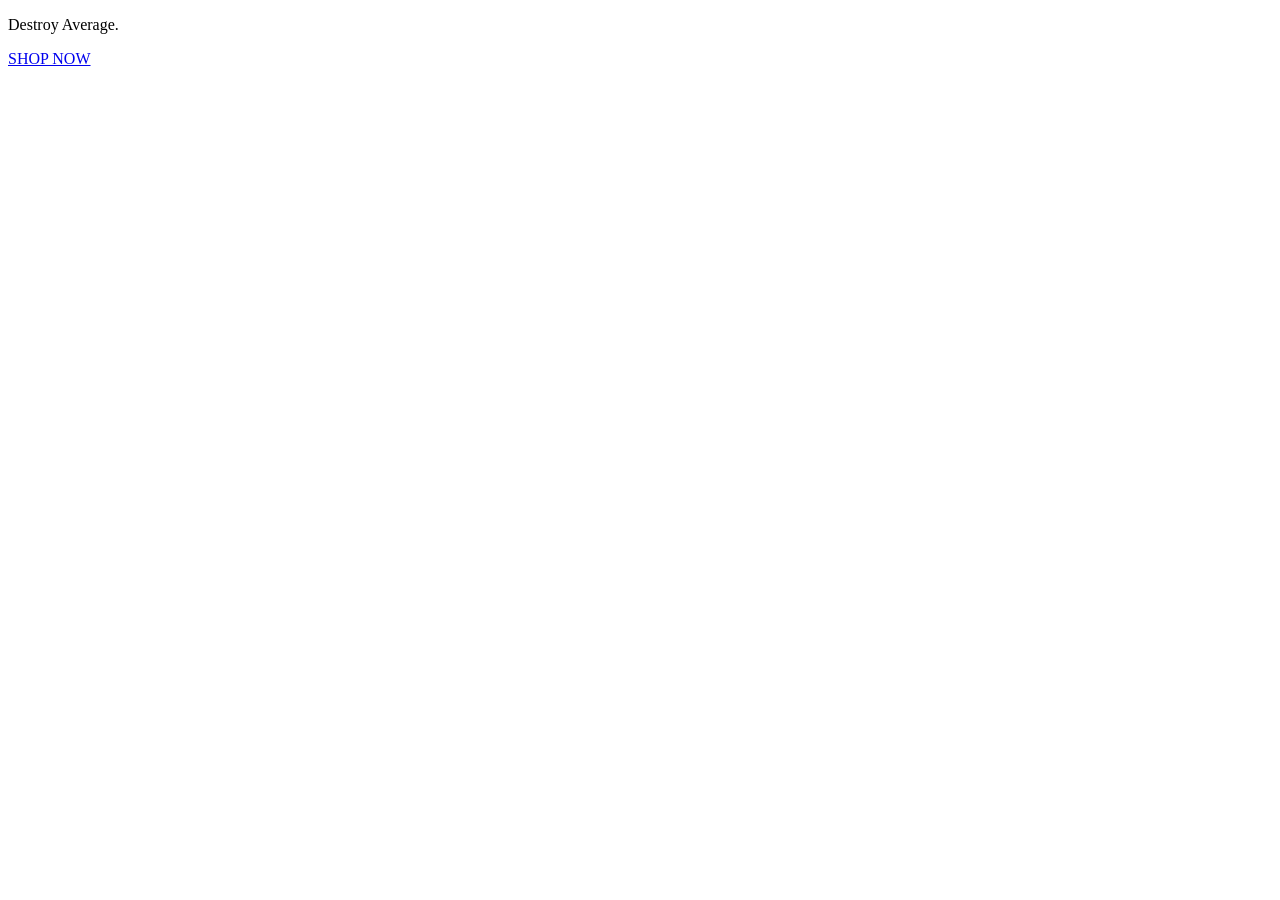
==== index.html @ 906720ed "Create index.html" ====
<!DOCTYPE html>
<html>
<head>
    <title>SLOPER</title>
    <link rel="stylesheet" href="style.css">
</head>
<body>

<div class="hero">

    <div class="bottom-content">
        <p>Destroy Average.</p>

        <a href="shop.html" class="shop-button">
            SHOP NOW
        </a>
    </div>

</div>

</body>
</html>
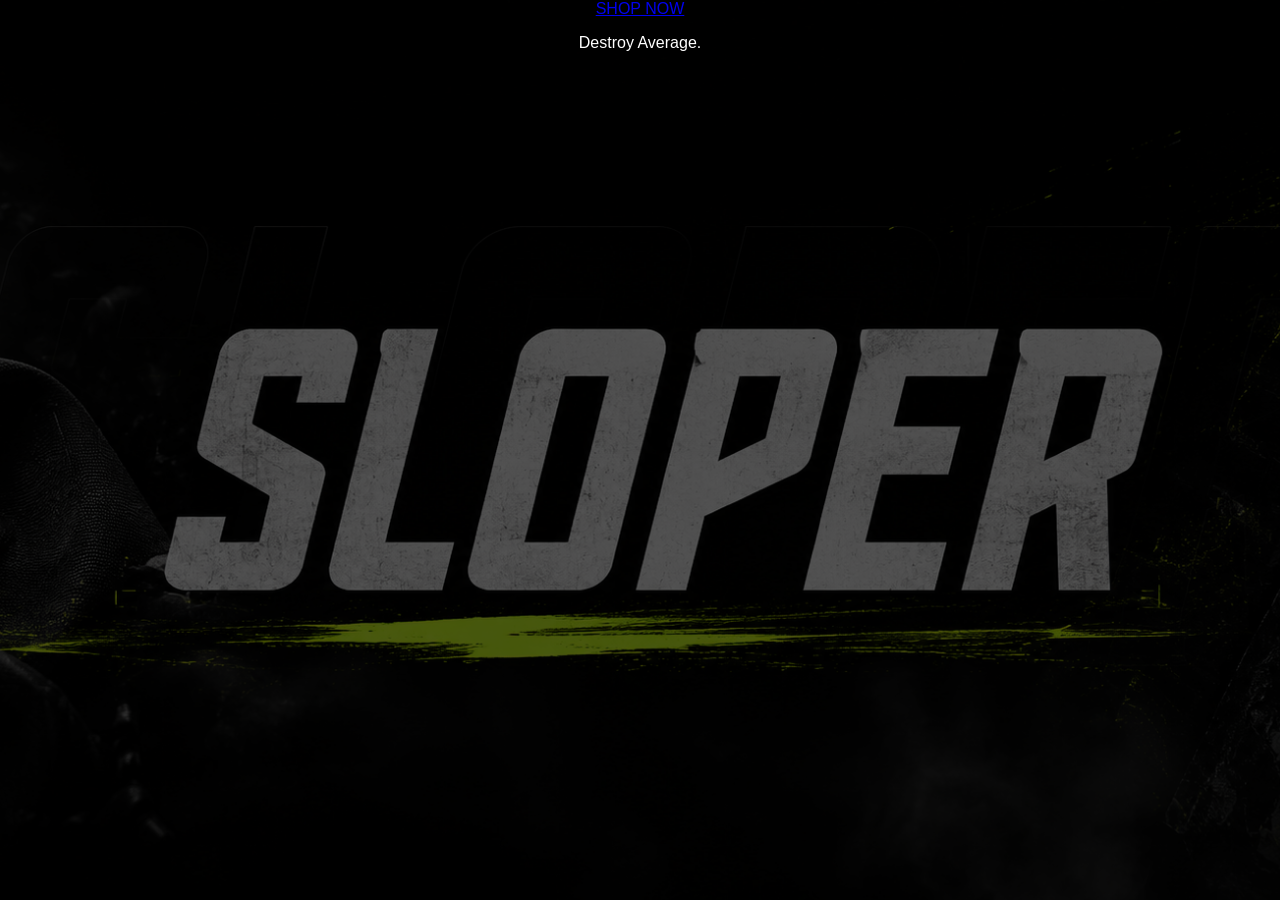
==== commit e2a19a2d: "Update index.html" ====
--- a/index.html
+++ b/index.html
@@ -6,17 +6,10 @@
 </head>
 <body>
 
-<div class="hero">
-
-    <div class="bottom-content">
-        <p>Destroy Average.</p>
-
-        <a href="shop.html" class="shop-button">
-            SHOP NOW
-        </a>
+    <div class="home-page">
+        <a href="shop.html" class="shop-button">SHOP NOW</a>
+        <p class="slogan">Destroy Average.</p>
     </div>
-
-</div>
 
 </body>
 </html>
--- a/style.css
+++ b/style.css
@@ -0,0 +1,68 @@
+body {
+    margin: 0;
+    font-family: Arial, sans-serif;
+    background-image: url("background.png");
+    background-size: cover;
+    background-position: center;
+    background-attachment: fixed;
+    background-repeat: no-repeat;
+    background-color: black;
+    color: white;
+    text-align: center;
+}
+
+body::before {
+    content: "";
+    position: fixed;
+    inset: 0;
+    background: rgba(0,0,0,0.65);
+    z-index: -1;
+}
+
+.shop-title {
+    font-size: 50px;
+    margin-top: 40px;
+}
+
+.shop-grid {
+    max-width: 1100px;
+    margin: auto;
+    padding: 30px;
+    display: grid;
+    grid-template-columns: 1fr 1fr;
+    gap: 25px;
+}
+
+.shop-card {
+    background: rgba(17,17,17,0.9);
+    border: 2px solid #c7ff00;
+    border-radius: 18px;
+    padding: 20px;
+}
+
+.photo-box {
+    height: 180px;
+    background: #222;
+    border-radius: 12px;
+    display: flex;
+    justify-content: center;
+    align-items: center;
+    color: #c7ff00;
+    font-weight: bold;
+}
+
+button {
+    background: #c7ff00;
+    color: black;
+    border: none;
+    padding: 12px 25px;
+    border-radius: 25px;
+    font-weight: bold;
+    cursor: pointer;
+}
+
+@media (max-width: 700px) {
+    .shop-grid {
+        grid-template-columns: 1fr;
+    }
+}
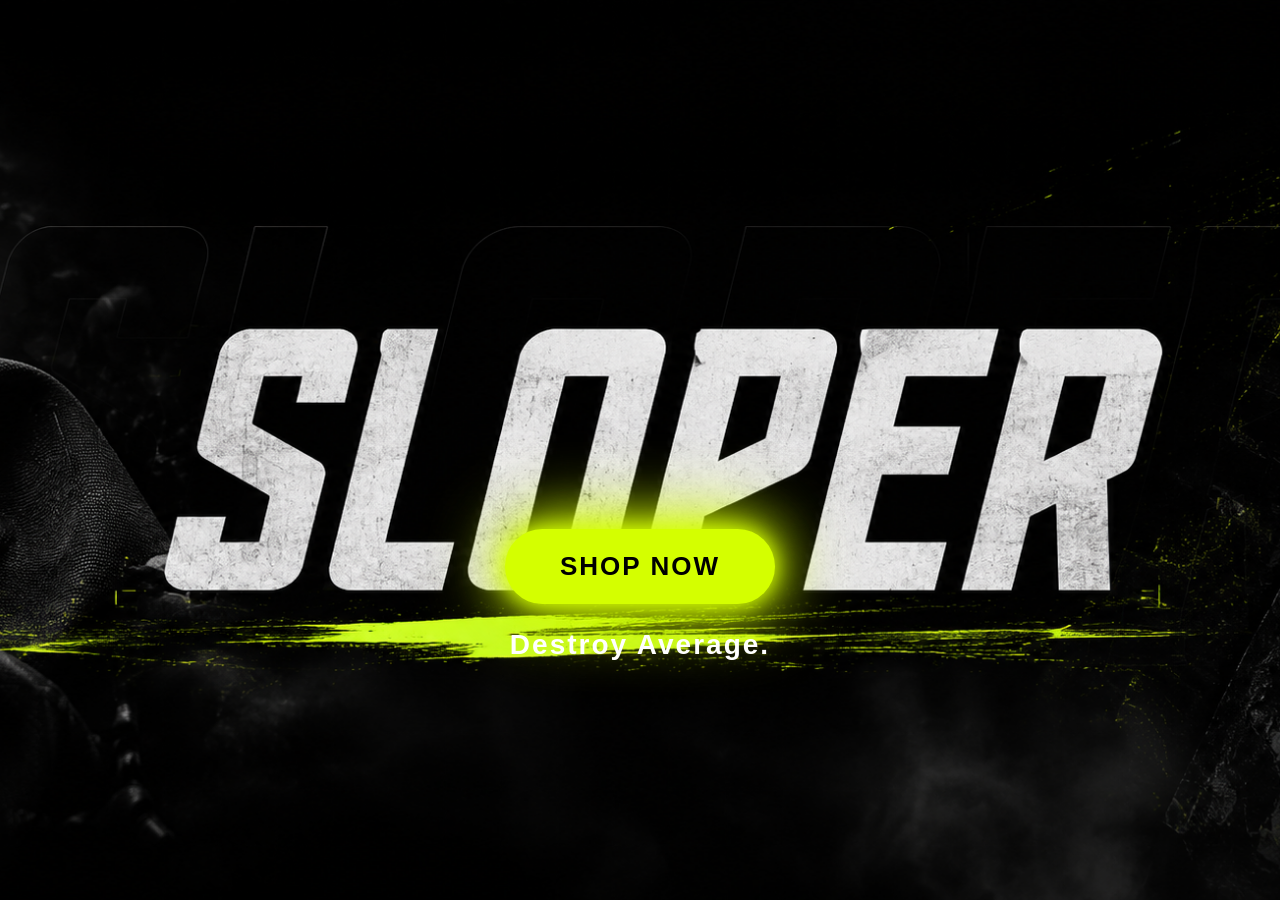
==== commit ff72a316: "Update index.html" ====
--- a/index.html
+++ b/index.html
@@ -13,3 +13,4 @@
 
 </body>
 </html>
+ 
--- a/style.css
+++ b/style.css
@@ -1,68 +1,209 @@
+* {
+  margin: 0;
+  padding: 0;
+  box-sizing: border-box;
+}
+
 body {
-    margin: 0;
-    font-family: Arial, sans-serif;
-    background-image: url("background.png");
-    background-size: cover;
-    background-position: center;
-    background-attachment: fixed;
-    background-repeat: no-repeat;
-    background-color: black;
-    color: white;
-    text-align: center;
-}
-
-body::before {
-    content: "";
-    position: fixed;
-    inset: 0;
-    background: rgba(0,0,0,0.65);
-    z-index: -1;
-}
-
+  font-family: Arial, sans-serif;
+  background: #050505;
+  color: white;
+}
+
+/* HOME PAGE */
+.home-page {
+  min-height: 100vh;
+  background: url("background.png") center/cover no-repeat;
+  display: flex;
+  flex-direction: column;
+  justify-content: center;
+  align-items: center;
+  text-align: center;
+  padding-top: 250px;
+}
+
+.shop-button {
+    display: inline-block;
+    background: #d4ff00;
+    color: black;
+    padding: 22px 55px;
+    border-radius: 50px;
+    text-decoration: none;
+    font-size: 26px;
+    font-weight: bold;
+    letter-spacing: 2px;
+    margin-top: 40px;
+    box-shadow: 0 0 20px #d4ff00,
+                0 0 50px #d4ff00,
+                0 0 80px #d4ff00;
+    transition: 0.3s;
+}
+
+.shop-button:hover {
+    background: white;
+    box-shadow: 0 0 20px white,
+                0 0 50px #d4ff00,
+                0 0 80px #d4ff00;
+}
+
+.slogan {
+  margin-top: 25px;
+  font-size: 28px;
+  font-weight: bold;
+  letter-spacing: 2px;
+}
+
+/* SHOP */
+.navbar,
+.shop-header {
+  display: flex;
+  justify-content: space-between;
+  align-items: center;
+  padding: 25px 6%;
+  background: #000;
+  border-bottom: 1px solid #222;
+}
+
+.navbar h1,
+.shop-header h1 {
+  letter-spacing: 3px;
+}
+
+.navbar a,
+.shop-header a {
+  color: white;
+  text-decoration: none;
+  margin-left: 20px;
+  font-weight: bold;
+}
+
+.shop-hero,
 .shop-title {
-    font-size: 50px;
-    margin-top: 40px;
-}
-
-.shop-grid {
-    max-width: 1100px;
-    margin: auto;
-    padding: 30px;
-    display: grid;
-    grid-template-columns: 1fr 1fr;
-    gap: 25px;
-}
-
-.shop-card {
-    background: rgba(17,17,17,0.9);
-    border: 2px solid #c7ff00;
-    border-radius: 18px;
-    padding: 20px;
-}
-
-.photo-box {
-    height: 180px;
-    background: #222;
-    border-radius: 12px;
-    display: flex;
-    justify-content: center;
-    align-items: center;
-    color: #c7ff00;
-    font-weight: bold;
-}
-
-button {
-    background: #c7ff00;
-    color: black;
-    border: none;
-    padding: 12px 25px;
-    border-radius: 25px;
-    font-weight: bold;
-    cursor: pointer;
-}
-
-@media (max-width: 700px) {
-    .shop-grid {
-        grid-template-columns: 1fr;
-    }
-}
+  text-align: center;
+  padding: 50px 20px 30px;
+}
+
+.shop-hero h2,
+.shop-title h2 {
+  font-size: 55px;
+}
+
+.shop-hero p,
+.shop-title p {
+  color: #c7ff00;
+  font-weight: bold;
+  margin-top: 10px;
+}
+
+.products {
+  max-width: 1300px;
+  margin: auto;
+  padding: 30px;
+  display: grid;
+  grid-template-columns: repeat(4, 1fr);
+  gap: 25px;
+}
+
+.product-card {
+  background: #111;
+  border-radius: 18px;
+  padding: 15px;
+  text-align: center;
+  border: 1px solid #333;
+}
+
+.product-card img {
+  width: 100%;
+  height: 230px;
+  object-fit: cover;
+  border-radius: 14px;
+}
+
+.product-card h3 {
+  margin: 15px 0 5px;
+}
+
+.product-card p {
+  color: #c7ff00;
+  font-weight: bold;
+  margin: 10px 0;
+}
+
+.product-card button,
+.cart-button {
+  background: #c7ff00;
+  color: black;
+  border: none;
+  padding: 12px 20px;
+  border-radius: 25px;
+  font-weight: bold;
+  cursor: pointer;
+  width: 100%;
+}
+
+.product-card button:hover,
+.cart-button:hover {
+  background: white;
+}
+
+/* CART */
+#cart-items {
+  max-width: 900px;
+  margin: 30px auto;
+  padding: 20px;
+}
+
+.cart-item {
+  display: flex;
+  gap: 20px;
+  background: #111;
+  padding: 15px;
+  border-radius: 15px;
+  margin-bottom: 15px;
+}
+
+.cart-item img {
+  width: 100px;
+  height: 100px;
+  object-fit: cover;
+  border-radius: 10px;
+}
+
+.cart-total {
+  text-align: center;
+  margin: 30px auto 60px;
+  max-width: 400px;
+}
+
+/* MOBIEL */
+@media (max-width: 900px) {
+  .products {
+    grid-template-columns: repeat(2, 1fr);
+  }
+}
+
+@media (max-width: 500px) {
+  .products {
+    grid-template-columns: repeat(2, 1fr);
+    gap: 12px;
+    padding: 12px;
+  }
+
+  .product-card img {
+    height: 160px;
+  }
+
+  .navbar,
+  .shop-header {
+    padding: 18px;
+  }
+
+  .navbar h1,
+  .shop-header h1 {
+    font-size: 20px;
+  }
+
+  .shop-hero h2,
+  .shop-title h2 {
+    font-size: 42px;
+  }
